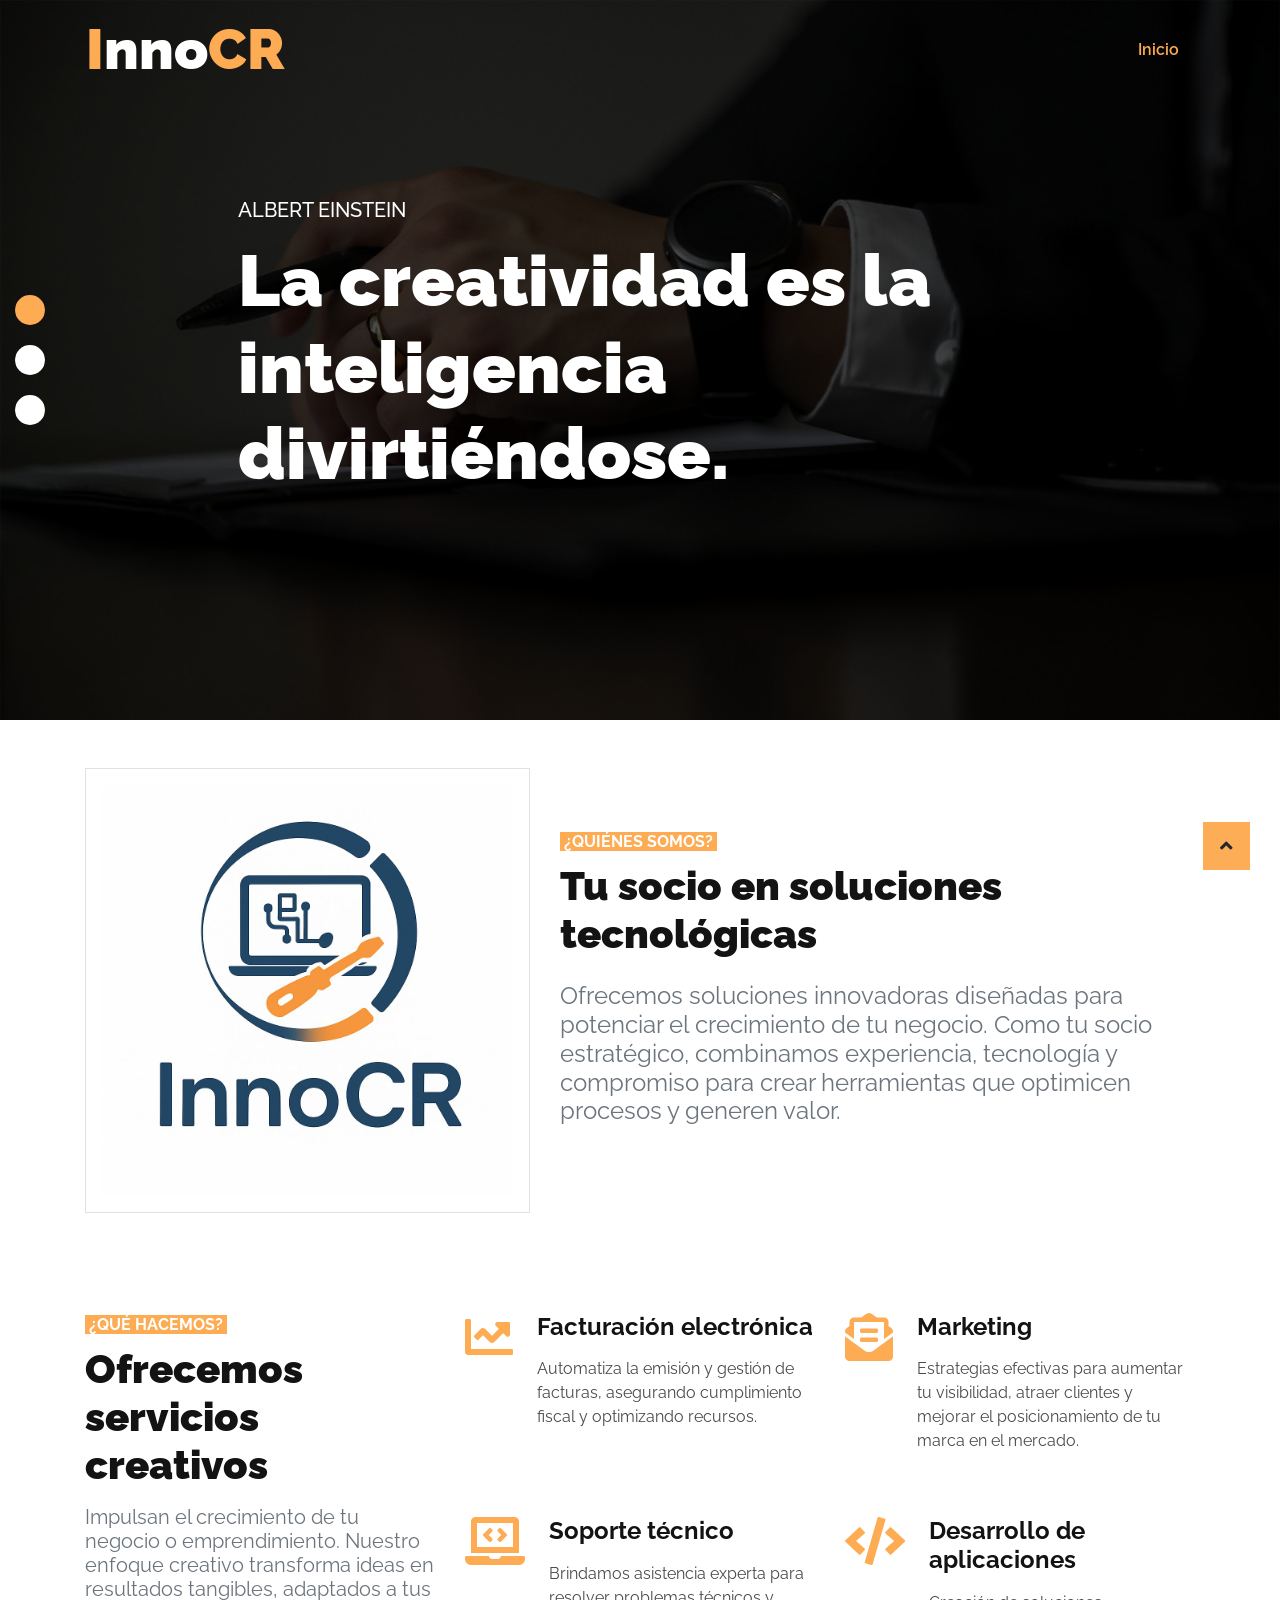
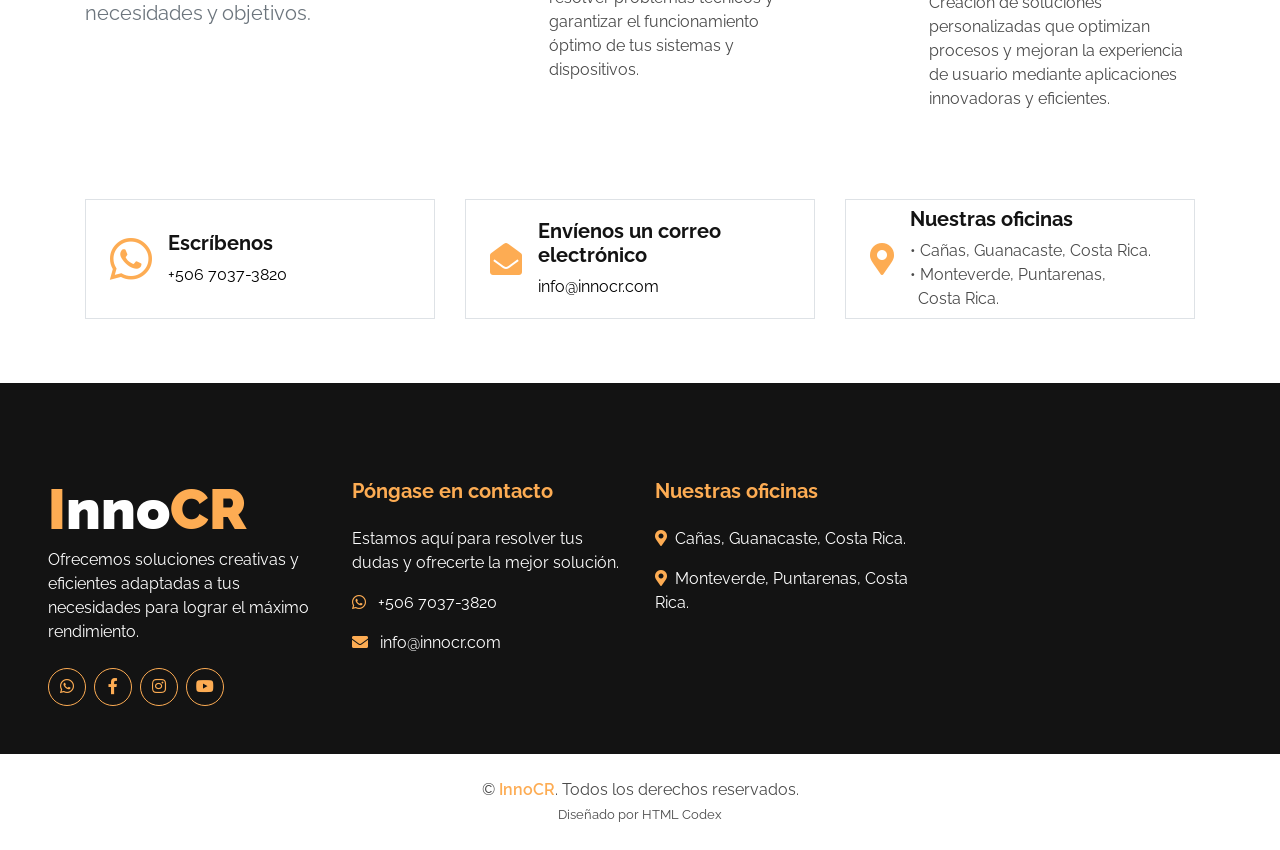
==== index.html @ be1e2b7c "Reestructuración del proyecto" ====
<!DOCTYPE html>
<html lang="es">

<head>
    <meta charset="UTF-8">
    <meta name="viewport" content="width=device-width, initial-scale=1.0">
    <title>Redirigiendo a InnoCR...</title>

    <!-- Redirección HTML (Funciona al instante) -->
    <meta http-equiv="refresh" content="0; url=./principal/index.html">

    <!-- Redirección con JavaScript (Por si el navegador bloquea el meta refresh) -->
    <script>
        window.location.replace("./principal/index.html");
    </script>

    <style>
        body {
            font-family: sans-serif;
            display: flex;
            justify-content: center;
            align-items: center;
            height: 100vh;
            margin: 0;
            background-color: #f8fafc;
            color: #334155;
        }
    </style>
</head>

<body>
    <p>Redirigiendo a la página principal...</p>
</body>

</html>
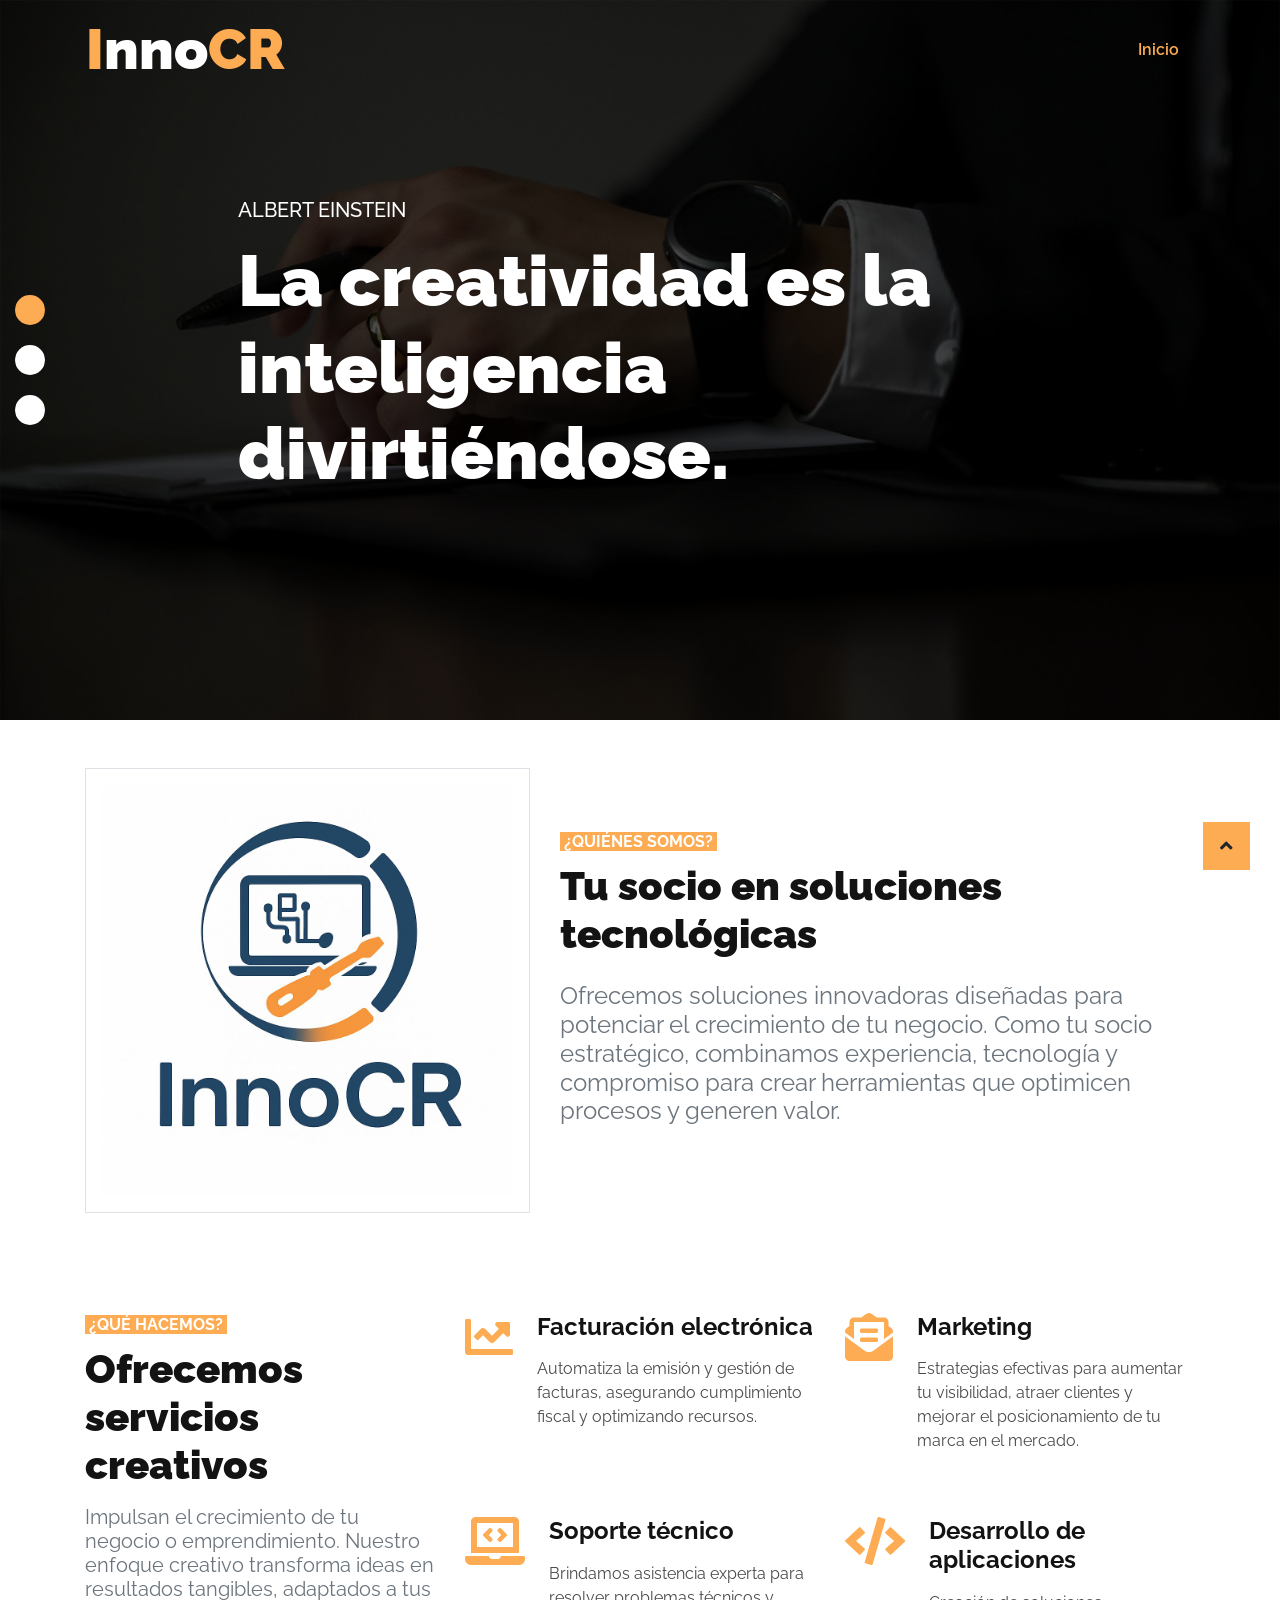
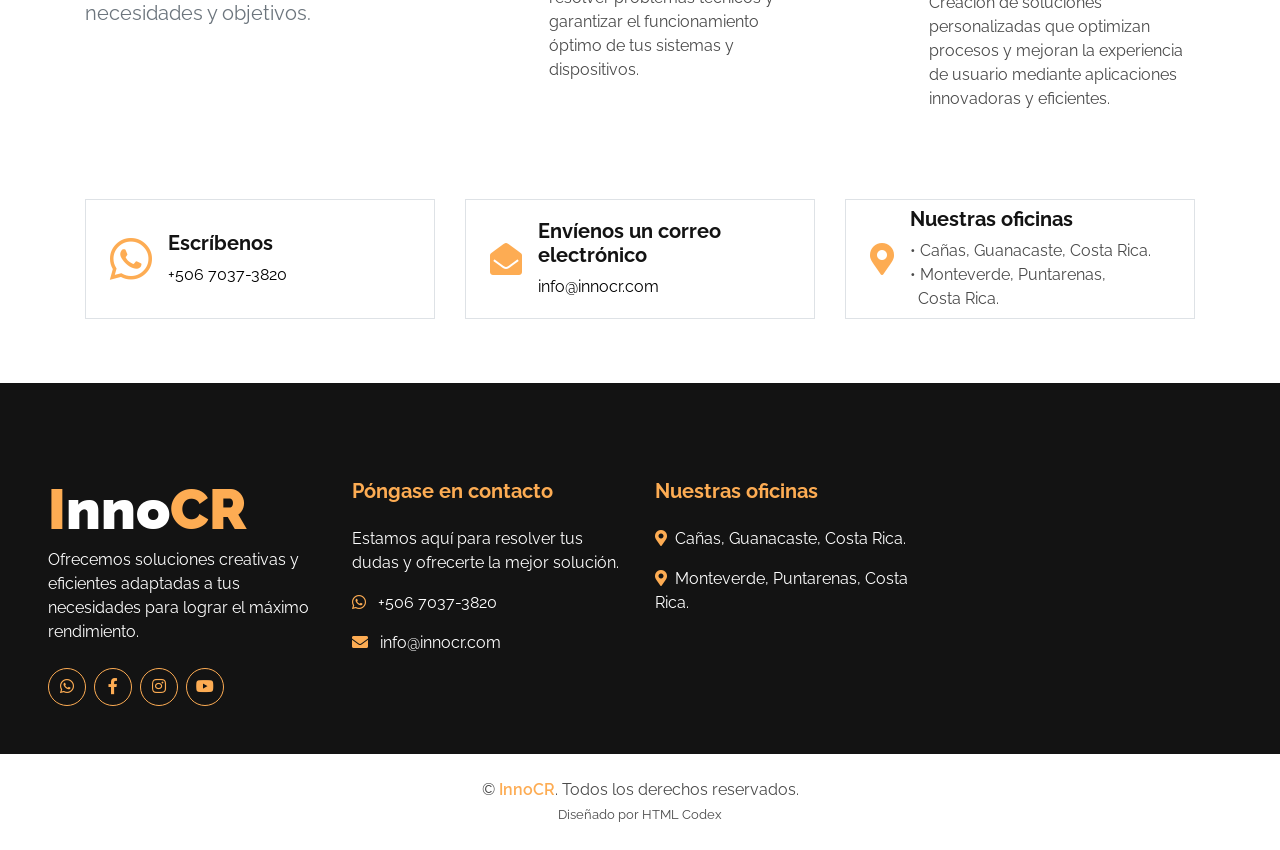
==== commit 9dc8a8f7: "Se agrega etiqueta de google Analytics" ====
--- a/index.html
+++ b/index.html
@@ -26,6 +26,14 @@
             color: #334155;
         }
     </style>
+
+    <!-- Google Analytics Tag Manager -->
+    <script async src="https://www.googletagmanager.com/gtm.js?id=GTM-PHGKWSVQ"></script>
+    <script>
+        window.dataLayer = window.dataLayer || [];
+        function gtag() { dataLayer.push(arguments); }
+        gtag('js', new Date());
+    </script>
 </head>
 
 <body>
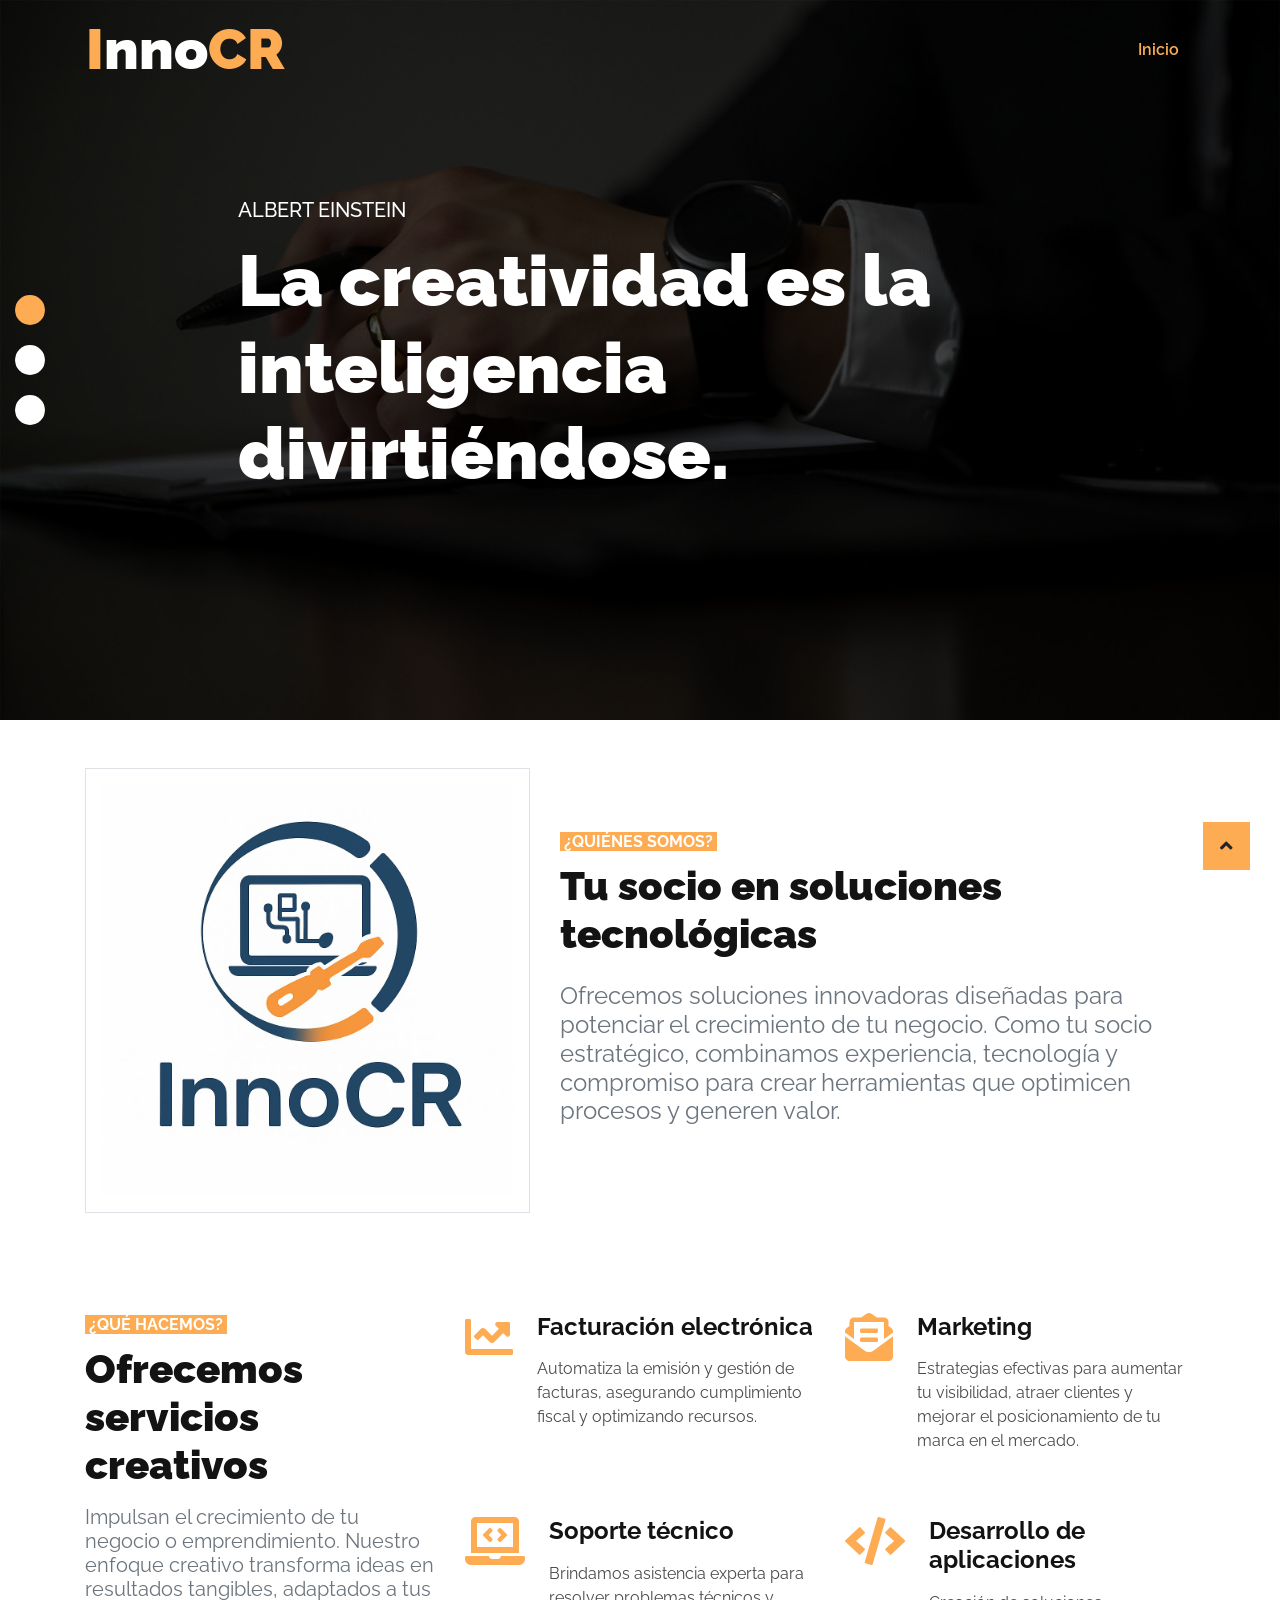
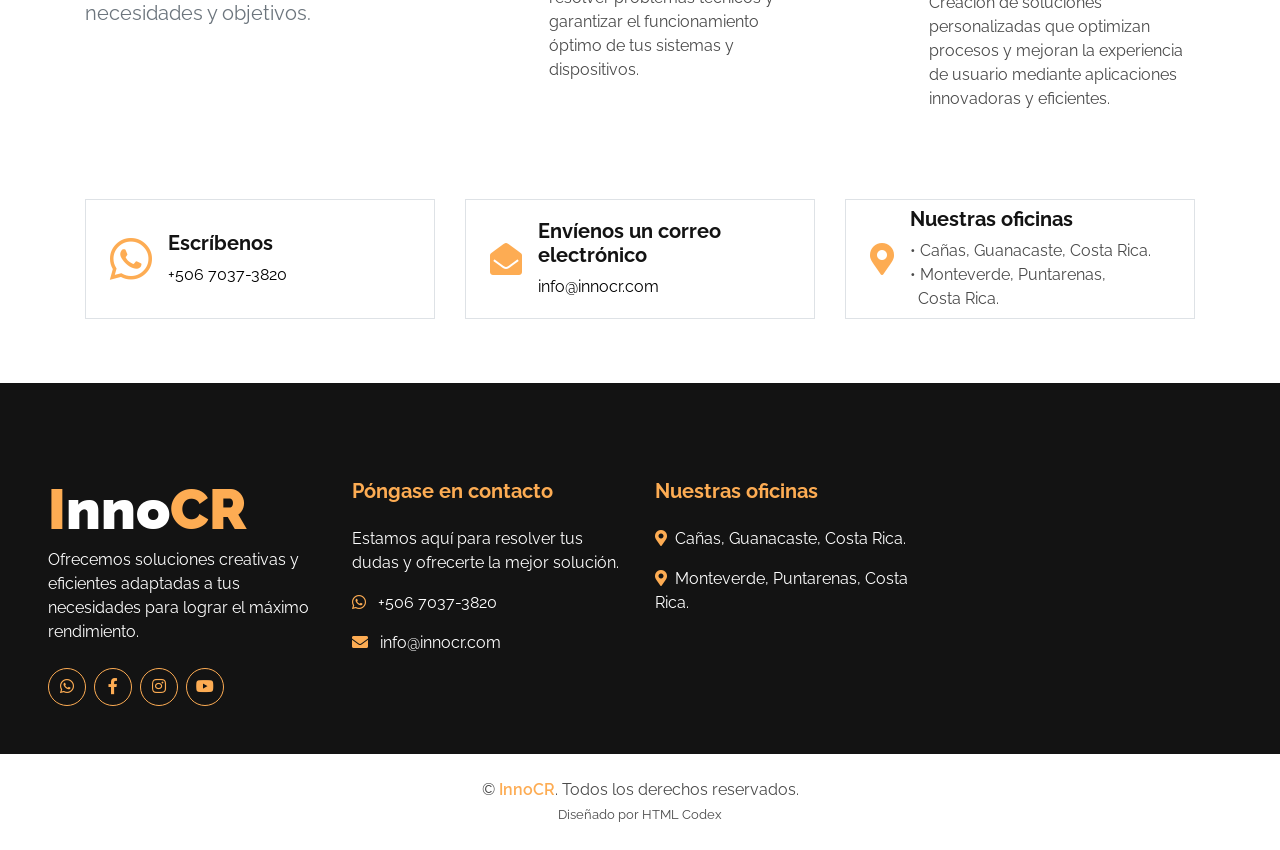
==== commit 001551d2: "Se agrega la etiqueda add sense" ====
--- a/index.html
+++ b/index.html
@@ -4,6 +4,7 @@
 <head>
     <meta charset="UTF-8">
     <meta name="viewport" content="width=device-width, initial-scale=1.0">
+    <meta name="google-adsense-account" content="ca-pub-9706372539729811">
     <title>Redirigiendo a InnoCR...</title>
 
     <!-- Redirección HTML (Funciona al instante) -->
